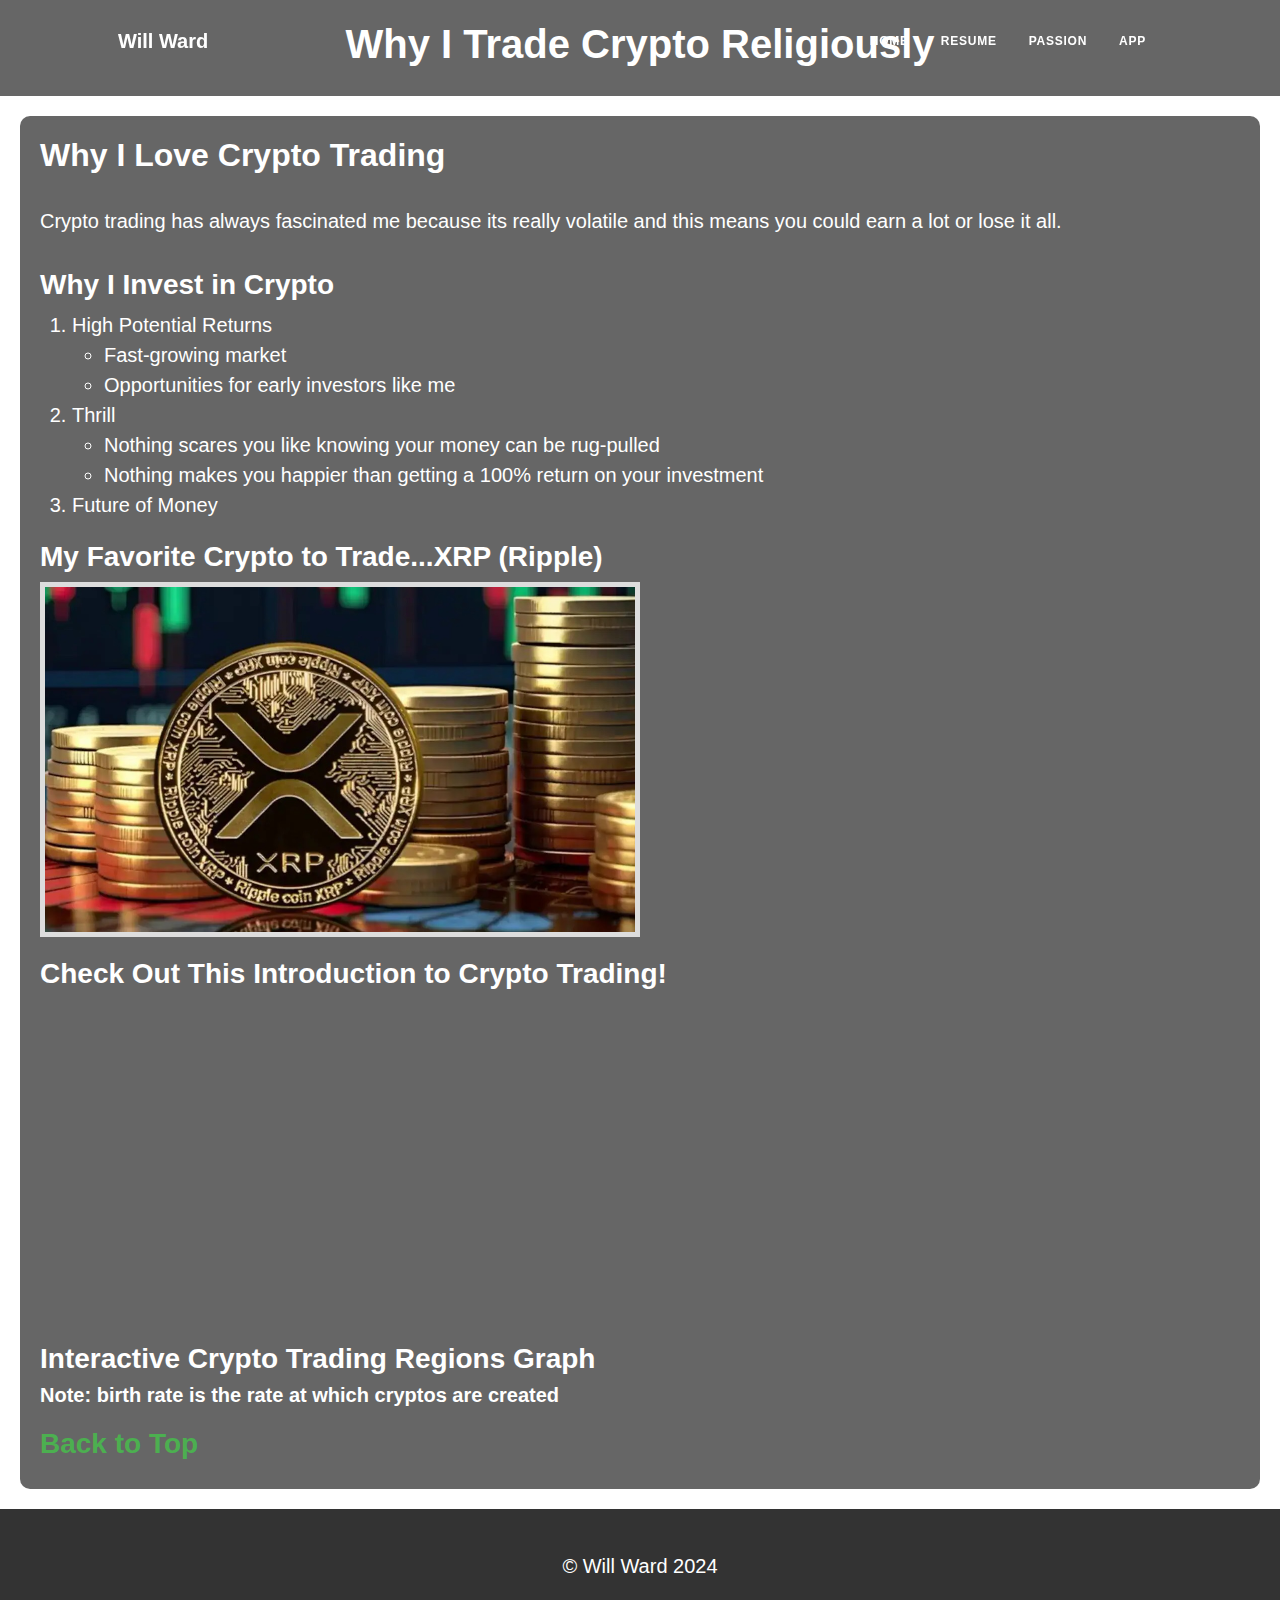
==== passion.html @ 42ba61af "Add files via upload" ====
<!DOCTYPE html>
<html lang="en">
<head>
    <meta charset="UTF-8">
    <meta name="viewport" content="width=device-width, initial-scale=1.0">
    <title>Crypto Trading - My Passion</title>
    <!-- Link to custom stylesheet -->
    <link rel="stylesheet" href="css/passion.css">
</head>
<body>
<!-- Navigation-->
<nav class="navbar navbar-expand-lg navbar-light" id="mainNav">
    <div class="container px-4 px-lg-5">
        <a class="navbar-brand" href="index.html">Will Ward</a>
        <button class="navbar-toggler" type="button" data-bs-toggle="collapse" data-bs-target="#navbarResponsive" aria-controls="navbarResponsive" aria-expanded="false" aria-label="Toggle navigation">
            Menu
            <i class="fas fa-bars"></i>
        </button>
        <div class="collapse navbar-collapse" id="navbarResponsive">
            <ul class="navbar-nav ms-auto py-4 py-lg-0">
                <li class="nav-item"><a class="nav-link px-lg-3 py-3 py-lg-4" href="index.html">Home</a></li>
                <li class="nav-item"><a class="nav-link px-lg-3 py-3 py-lg-4" href="resume.html">Resume</a></li>
                <li class="nav-item"><a class="nav-link px-lg-3 py-3 py-lg-4" href="passion.html">Passion</a></li>
                <li class="nav-item"><a class="nav-link px-lg-3 py-3 py-lg-4" href="app.html">App</a></li>
            </ul>
        </div>
    </div>
</nav>
    <header>
        <h1>Why I Trade Crypto Religiously</h1>
    </header>

    <div class="content">
        <section class="intro">
            <h2>Why I Love Crypto Trading</h2>
            <p>Crypto trading has always fascinated me because its really volatile and this means you could earn a lot or lose it all.</p>
        </section>

        <section class="list-section">
            <h3>Why I Invest in Crypto</h3>
            <ol>
                <li>High Potential Returns</li>
                <ul>
                    <li>Fast-growing market</li>
                    <li>Opportunities for early investors like me</li>
                </ul>
                <li>Thrill</li>
                <ul>
                    <li>Nothing scares you like knowing your money can be rug-pulled</li>
                    <li>Nothing makes you happier than getting a 100% return on your investment</li>
                </ul>
                <li>Future of Money</li>
            </ol>
        </section>

        <section class="image-section">
            <h3>My Favorite Crypto to Trade...XRP (Ripple)</h3>
            <img src="assets/img/xrp.jpg" alt="XRP Crypto Trading Coin" class="crypto-img">
        </section>

        <section class="video-section">
            <h3>Check Out This Introduction to Crypto Trading!</h3>
            <iframe width="560" height="315" src="https://www.youtube.com/watch?v=jdLecYUOGy0" title="5 Sol to $500K!!!" frameborder="0" allow="accelerometer; autoplay; encrypted-media; gyroscope; picture-in-picture" allowfullscreen></iframe>
        </section>

        <section class="interactive-graph">
            <h3>Interactive Crypto Trading Regions Graph</h3>
            <h5>Note: birth rate is the rate at which cryptos are created</h5>
            <div class='tableauPlaceholder' id='viz1734482237646' style='position: relative'>
                <noscript>
                    <a href='#'>
                        <img alt='Crypto Trading Based on Region ' 
                             src='https:&#47;&#47;public.tableau.com&#47;static&#47;images&#47;Cr&#47;CryptoTradingBasedOnRegionDashboard&#47;Population&#47;1_rss.png' 
                             style='border: none' />
                    </a>
                </noscript>
                <object class='tableauViz' style='display:none;'>
                    <param name='host_url' value='https%3A%2F%2Fpublic.tableau.com%2F' />
                    <param name='embed_code_version' value='3' />
                    <param name='site_root' value='' />
                    <param name='name' value='CryptoTradingBasedOnRegionDashboard&#47;Population' />
                    <param name='tabs' value='no' />
                    <param name='toolbar' value='yes' />
                    <param name='static_image' value='https:&#47;&#47;public.tableau.com&#47;static&#47;images&#47;Cr&#47;CryptoTradingBasedOnRegionDashboard&#47;Population&#47;1.png' />
                    <param name='animate_transition' value='yes' />
                    <param name='display_static_image' value='yes' />
                    <param name='display_spinner' value='yes' />
                    <param name='display_overlay' value='yes' />
                    <param name='display_count' value='yes' />
                    <param name='language' value='en-US' />
                    <param name='filter' value='publish=yes' />
                </object>
            </div>
            <script type='text/javascript'>
                var divElement = document.getElementById('viz1734482237646');
                var vizElement = divElement.getElementsByTagName('object')[0];
                vizElement.style.width = '100%';
                vizElement.style.height = (divElement.offsetWidth * 0.75) + 'px';
                var scriptElement = document.createElement('script');
                scriptElement.src = 'https://public.tableau.com/javascripts/api/viz_v1.js';
                vizElement.parentNode.insertBefore(scriptElement, vizElement);
            </script>
        </section>

        <section class="anchor-link-section">
            <h3><a href="#top">Back to Top</a></h3>
        </section>
    </div>

    <footer>
        <p>&copy; Will Ward 2024</p>
    </footer>

</body>
</html>
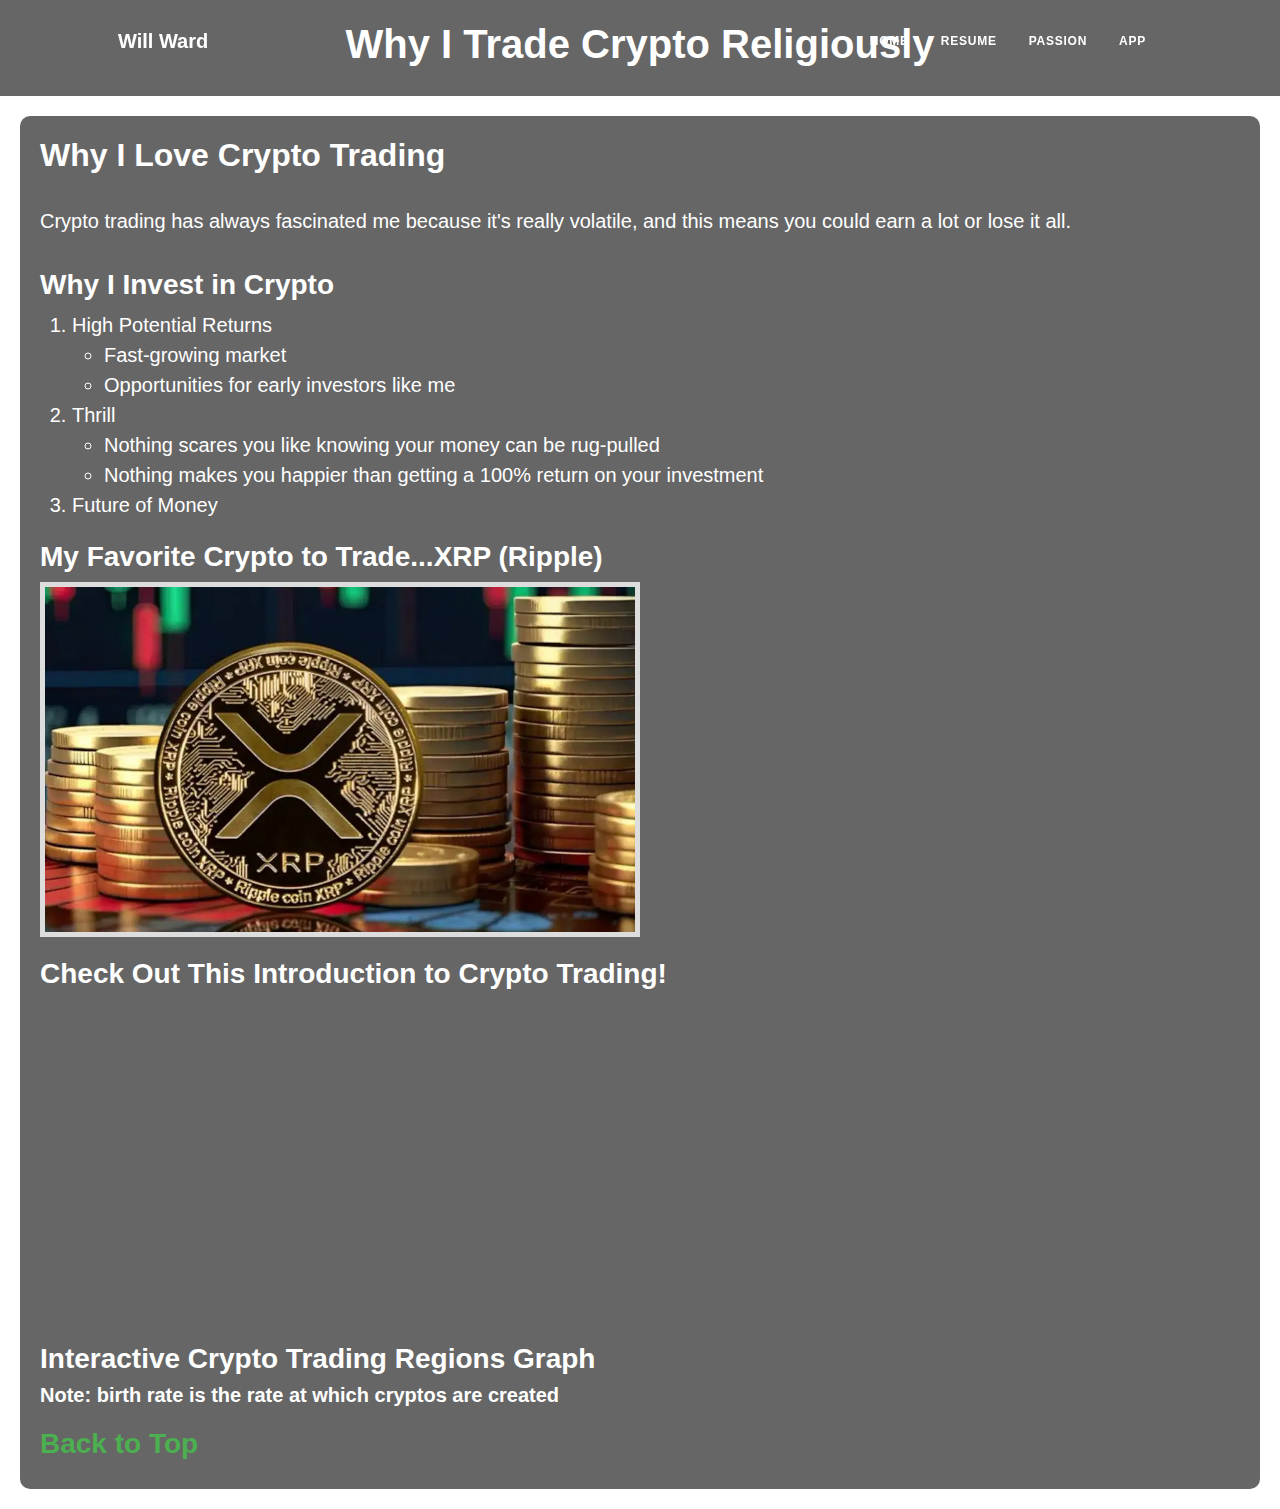
==== commit b91dcb09: "Add files via upload" ====
--- a/passion.html
+++ b/passion.html
@@ -4,11 +4,11 @@
     <meta charset="UTF-8">
     <meta name="viewport" content="width=device-width, initial-scale=1.0">
     <title>Crypto Trading - My Passion</title>
-    <!-- Link to custom stylesheet -->
+    <!-- This connects to my own passion style sheet, not the boostrap one-->
     <link rel="stylesheet" href="css/passion.css">
 </head>
 <body>
-<!-- Navigation-->
+<!-- I used this navigation and just reworte it because we have to be able to get to the other pages, dont doc me points pls :) -->
 <nav class="navbar navbar-expand-lg navbar-light" id="mainNav">
     <div class="container px-4 px-lg-5">
         <a class="navbar-brand" href="index.html">Will Ward</a>
@@ -26,90 +26,93 @@
         </div>
     </div>
 </nav>
-    <header>
-        <h1>Why I Trade Crypto Religiously</h1>
-    </header>
+<header>
+    <h1>Why I Trade Crypto Religiously</h1>
+</header>
 
-    <div class="content">
-        <section class="intro">
-            <h2>Why I Love Crypto Trading</h2>
-            <p>Crypto trading has always fascinated me because its really volatile and this means you could earn a lot or lose it all.</p>
-        </section>
+<div class="content">
+    <section class="intro">
+        <h2>Why I Love Crypto Trading</h2>
+        <p>Crypto trading has always fascinated me because it's really volatile, and this means you could earn a lot or lose it all.</p>
+    </section>
 
-        <section class="list-section">
-            <h3>Why I Invest in Crypto</h3>
-            <ol>
-                <li>High Potential Returns</li>
-                <ul>
-                    <li>Fast-growing market</li>
-                    <li>Opportunities for early investors like me</li>
-                </ul>
-                <li>Thrill</li>
-                <ul>
-                    <li>Nothing scares you like knowing your money can be rug-pulled</li>
-                    <li>Nothing makes you happier than getting a 100% return on your investment</li>
-                </ul>
-                <li>Future of Money</li>
-            </ol>
-        </section>
+    <section class="list-section">
+        <h3>Why I Invest in Crypto</h3>
+        <ol>
+            <li>High Potential Returns</li>
+            <ul>
+                <li>Fast-growing market</li>
+                <li>Opportunities for early investors like me</li>
+            </ul>
+            <li>Thrill</li>
+            <ul>
+                <li>Nothing scares you like knowing your money can be rug-pulled</li>
+                <li>Nothing makes you happier than getting a 100% return on your investment</li>
+            </ul>
+            <li>Future of Money</li>
+        </ol>
+    </section>
 
-        <section class="image-section">
-            <h3>My Favorite Crypto to Trade...XRP (Ripple)</h3>
-            <img src="assets/img/xrp.jpg" alt="XRP Crypto Trading Coin" class="crypto-img">
-        </section>
+    <section class="image-section">
+        <h3>My Favorite Crypto to Trade...XRP (Ripple)</h3>
+        <img src="assets/img/xrp.jpg" alt="XRP Crypto Trading Coin" class="crypto-img">
+    </section>
 
-        <section class="video-section">
-            <h3>Check Out This Introduction to Crypto Trading!</h3>
-            <iframe width="560" height="315" src="https://www.youtube.com/watch?v=jdLecYUOGy0" title="5 Sol to $500K!!!" frameborder="0" allow="accelerometer; autoplay; encrypted-media; gyroscope; picture-in-picture" allowfullscreen></iframe>
-        </section>
+    <section class="video-section">
+        <h3>Check Out This Introduction to Crypto Trading!</h3>
+        <iframe 
+            width="560" 
+            height="315" 
+            src="https://www.youtube.com/embed/jdLecYUOGy0?si=qrjZfnRLJAAiecrM" 
+            title="YouTube video player" 
+            frameborder="0" 
+            allow="accelerometer; autoplay; clipboard-write; encrypted-media; gyroscope; picture-in-picture; web-share" 
+            referrerpolicy="strict-origin-when-cross-origin" 
+            allowfullscreen>
+        </iframe>
+    </section>
 
-        <section class="interactive-graph">
-            <h3>Interactive Crypto Trading Regions Graph</h3>
-            <h5>Note: birth rate is the rate at which cryptos are created</h5>
-            <div class='tableauPlaceholder' id='viz1734482237646' style='position: relative'>
-                <noscript>
-                    <a href='#'>
-                        <img alt='Crypto Trading Based on Region ' 
-                             src='https:&#47;&#47;public.tableau.com&#47;static&#47;images&#47;Cr&#47;CryptoTradingBasedOnRegionDashboard&#47;Population&#47;1_rss.png' 
-                             style='border: none' />
-                    </a>
-                </noscript>
-                <object class='tableauViz' style='display:none;'>
-                    <param name='host_url' value='https%3A%2F%2Fpublic.tableau.com%2F' />
-                    <param name='embed_code_version' value='3' />
-                    <param name='site_root' value='' />
-                    <param name='name' value='CryptoTradingBasedOnRegionDashboard&#47;Population' />
-                    <param name='tabs' value='no' />
-                    <param name='toolbar' value='yes' />
-                    <param name='static_image' value='https:&#47;&#47;public.tableau.com&#47;static&#47;images&#47;Cr&#47;CryptoTradingBasedOnRegionDashboard&#47;Population&#47;1.png' />
-                    <param name='animate_transition' value='yes' />
-                    <param name='display_static_image' value='yes' />
-                    <param name='display_spinner' value='yes' />
-                    <param name='display_overlay' value='yes' />
-                    <param name='display_count' value='yes' />
-                    <param name='language' value='en-US' />
-                    <param name='filter' value='publish=yes' />
-                </object>
-            </div>
-            <script type='text/javascript'>
-                var divElement = document.getElementById('viz1734482237646');
-                var vizElement = divElement.getElementsByTagName('object')[0];
-                vizElement.style.width = '100%';
-                vizElement.style.height = (divElement.offsetWidth * 0.75) + 'px';
-                var scriptElement = document.createElement('script');
-                scriptElement.src = 'https://public.tableau.com/javascripts/api/viz_v1.js';
-                vizElement.parentNode.insertBefore(scriptElement, vizElement);
-            </script>
-        </section>
+    <section class="interactive-graph">
+        <h3>Interactive Crypto Trading Regions Graph</h3>
+        <h5>Note: birth rate is the rate at which cryptos are created</h5>
+        <div class='tableauPlaceholder' id='viz1734482237646' style='position: relative'>
+            <noscript>
+                <a href='#'>
+                    <img alt='Crypto Trading Based on Region' 
+                         src='https:&#47;&#47;public.tableau.com&#47;static&#47;images&#47;Cr&#47;CryptoTradingBasedOnRegionDashboard&#47;Population&#47;1_rss.png' 
+                         style='border: none' />
+                </a>
+            </noscript>
+            <object class='tableauViz' style='display:none;'>
+                <param name='host_url' value='https%3A%2F%2Fpublic.tableau.com%2F' />
+                <param name='embed_code_version' value='3' />
+                <param name='site_root' value='' />
+                <param name='name' value='CryptoTradingBasedOnRegionDashboard&#47;Population' />
+                <param name='tabs' value='no' />
+                <param name='toolbar' value='yes' />
+                <param name='static_image' value='https:&#47;&#47;public.tableau.com&#47;static&#47;images&#47;Cr&#47;CryptoTradingBasedOnRegionDashboard&#47;Population&#47;1.png' />
+                <param name='animate_transition' value='yes' />
+                <param name='display_static_image' value='yes' />
+                <param name='display_spinner' value='yes' />
+                <param name='display_overlay' value='yes' />
+                <param name='display_count' value='yes' />
+                <param name='language' value='en-US' />
+                <param name='filter' value='publish=yes' />
+            </object>
+        </div>
+        <script type='text/javascript'>
+            var divElement = document.getElementById('viz1734482237646');
+            var vizElement = divElement.getElementsByTagName('object')[0];
+            vizElement.style.width = '100%';
+            vizElement.style.height = (divElement.offsetWidth * 0.75) + 'px';
+            var scriptElement = document.createElement('script');
+            scriptElement.src = 'https://public.tableau.com/javascripts/api/viz_v1.js';
+            vizElement.parentNode.insertBefore(scriptElement, vizElement);
+        </script>
+    </section>
 
-        <section class="anchor-link-section">
-            <h3><a href="#top">Back to Top</a></h3>
-        </section>
-    </div>
+    <section class="anchor-link-section">
+        <h3><a href="#top">Back to Top</a></h3>
+    </section>
+</div>
 
-    <footer>
-        <p>&copy; Will Ward 2024</p>
-    </footer>
-
-</body>
-</html>
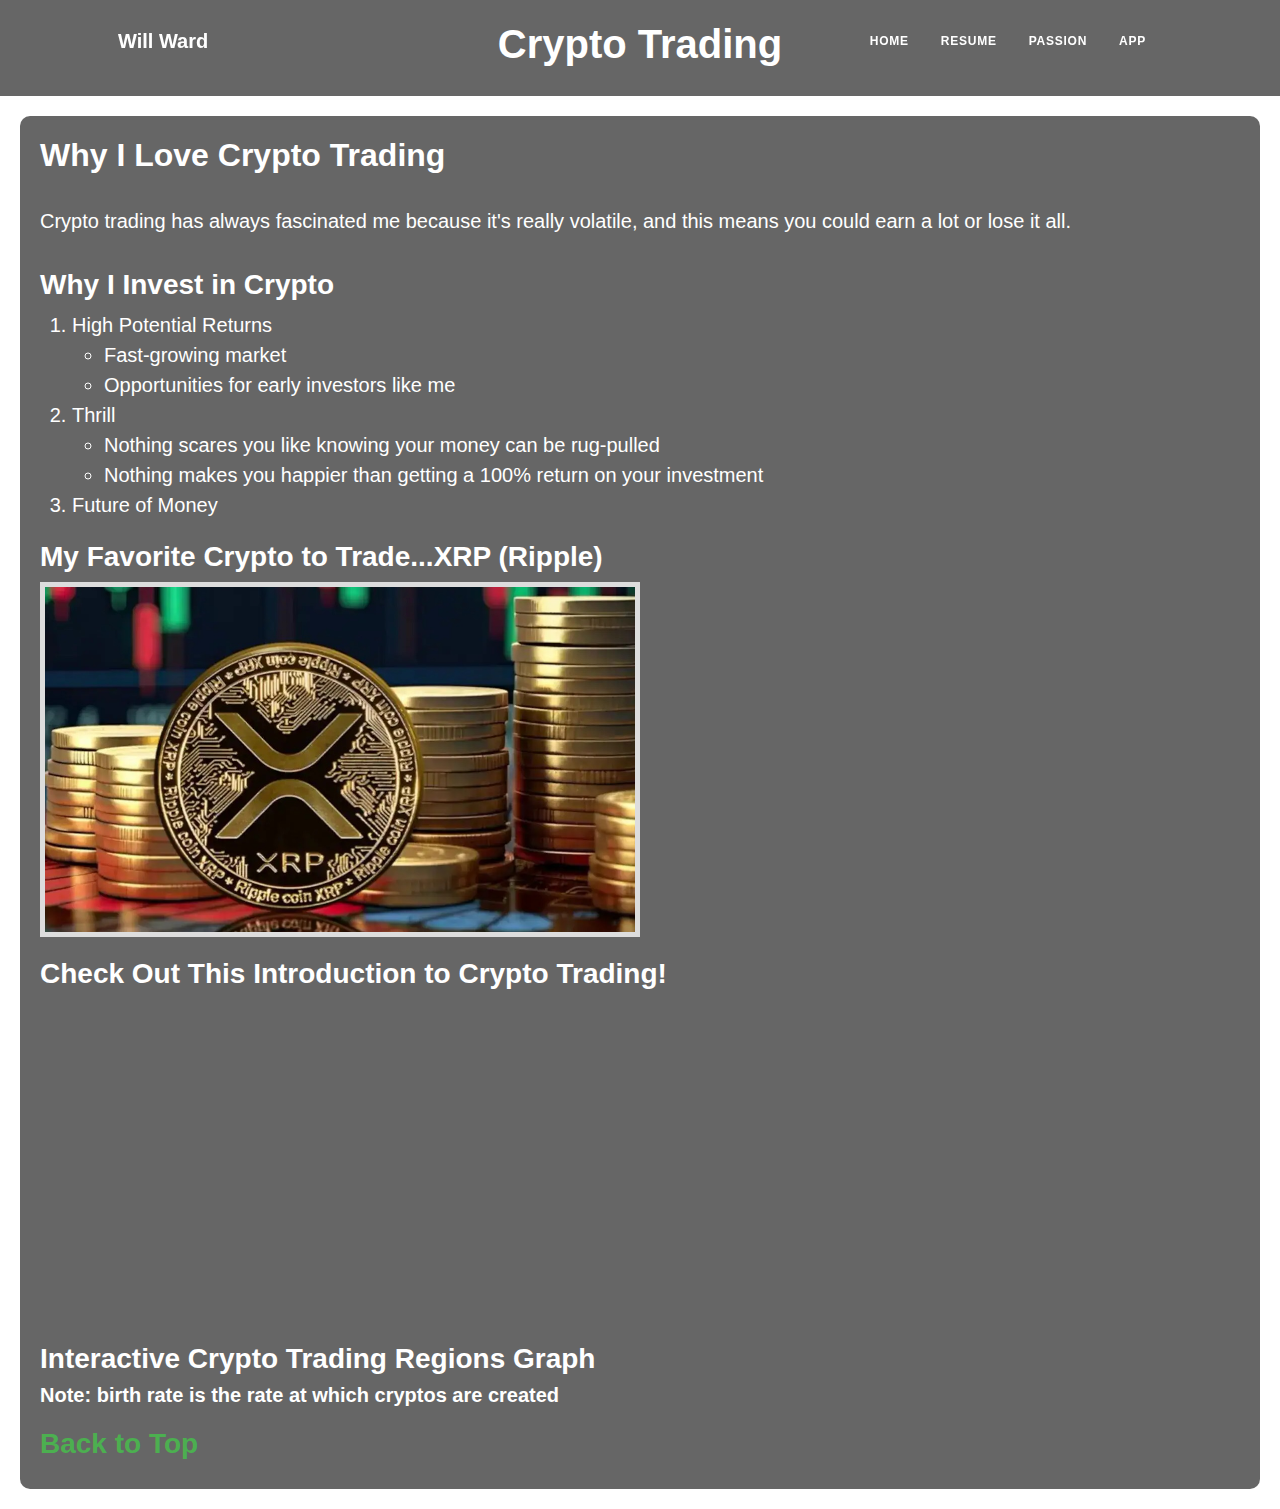
==== commit d54e7837: "Add files via upload" ====
--- a/passion.html
+++ b/passion.html
@@ -27,7 +27,7 @@
     </div>
 </nav>
 <header>
-    <h1>Why I Trade Crypto Religiously</h1>
+    <h1>Crypto Trading</h1>
 </header>
 
 <div class="content">
